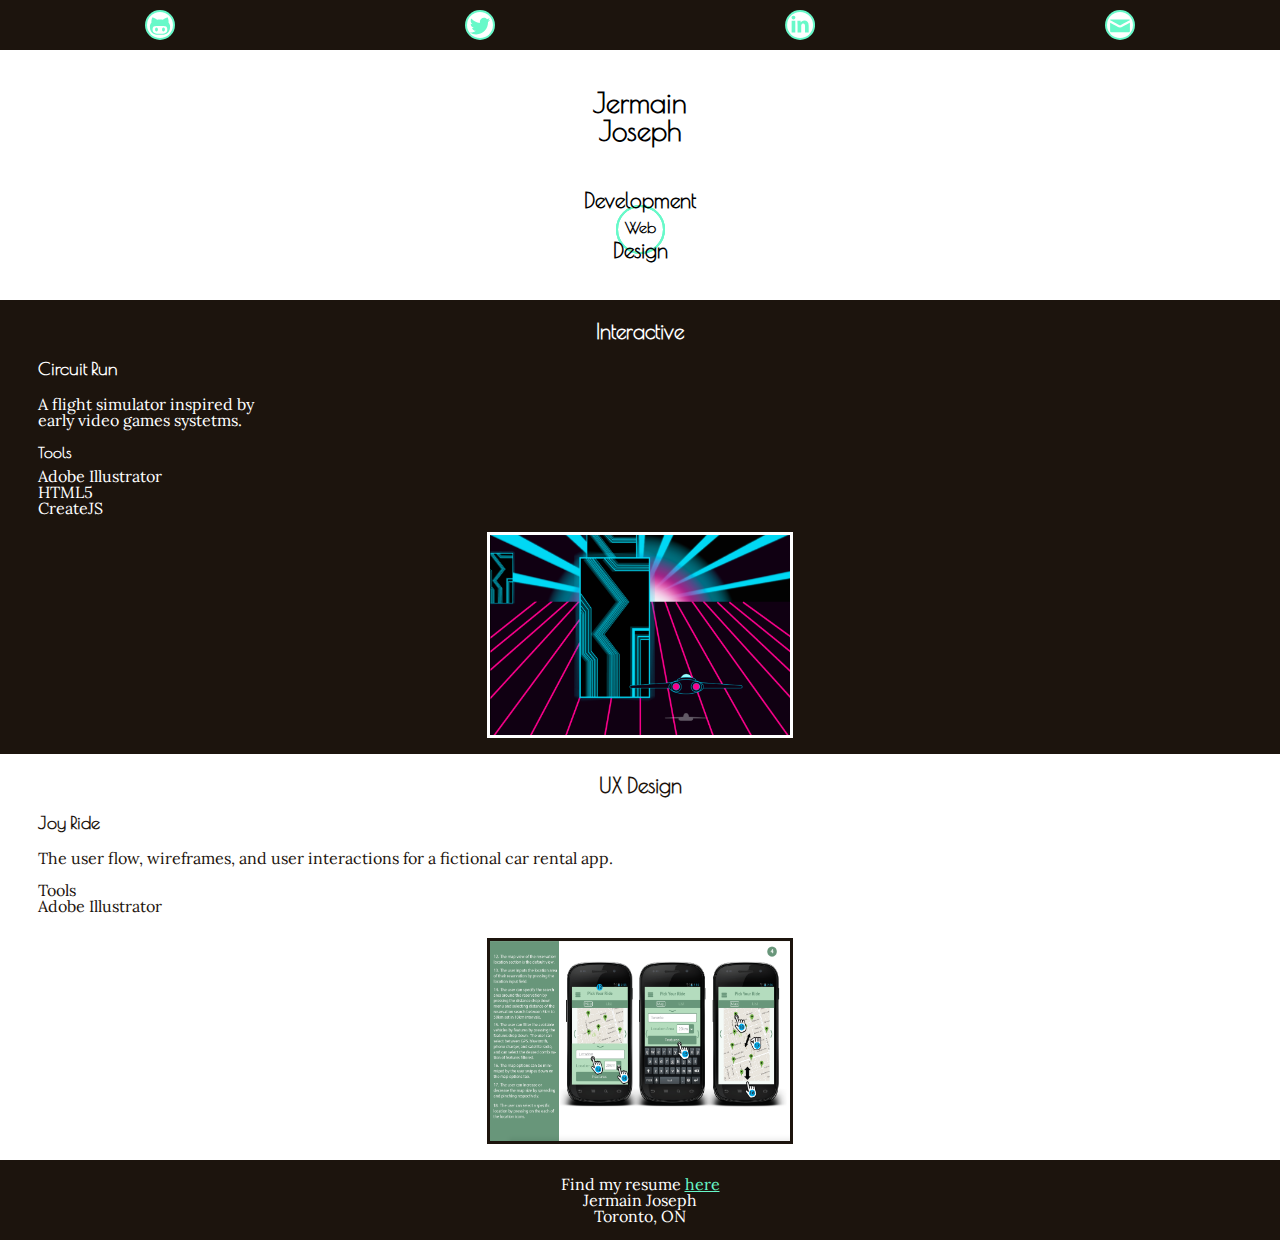
==== index.html @ 69ac6dd2 "version 1 page with 1st media queries done" ====
<!doctype html>
<html>
    <head>
    <meta charset="utf-8">
    <link rel="stylesheet" type="text/css" href="css/cssReset.css">
    <title>Jermain Joseph Portfolio Website</title>

    <link rel="shortcut icon" type="image/icon" href="../favicon.icon" />

    <!-- for Google -->
    <meta name="description" content="Jermain Joseph is Front-end developer residing in Toronto Ontario" />
    <meta name="keywords" content="Web, javascript, html5, CSS, PHP, UX design" />
    <meta name="author" content="Jermain Joseph" />
    <meta name="copyright" content="Jermain Joseph" />
    <link rel="author" href="https://plus.google.com/+jermainjoseph/"/>

    <!-- for Facebook -->
    <meta property="og:title" content="Jermain Joseph Resume:  Front-end Developer" />
    <meta property="og:type" content="website" />
    <meta property="og:image" content= FIXME/>
    <meta property="og:url" content= FIXME />
    <meta property="og:description" content="Jermain Joseph is Front-end developer residing in Toronto Ontario" />

    <!-- for Twitter -->
    <meta name="twitter:card" content="summary" />
    <meta name="twitter:title" content="Jermain Joseph Resume:  Front-end Developer" />
    <meta name="twitter:description" content="Jermain Joseph is Front-end developer residing in Toronto Ontario" />
    <meta name="twitter:image" content= FIXME />

    <!-- for Apple -->
    <meta name="apple-mobile-web-app-capable" content="yes" />
    <meta name="apple-mobile-web-app-status-bar-style" content="black-translucent" />
    <link rel="apple-touch-icon-precomposed" href= FIXME />
    <link href='https://fonts.googleapis.com/css?family=Poiret+One' rel='stylesheet' type='text/css'>
    <link href = "css/styles.css" type = "text/css" rel= "stylesheet"/>
    <meta name="viewport" content="width=device-width, initial-scale=1.0">
    <link href='https://fonts.googleapis.com/css?family=Lora:400,700italic,700' rel='stylesheet' type='text/css'>

    <!-- html5.js for IE less than 9 -->
    <!--[if lt IE 9]>
        <script src="http://html5shim.googlecode.com/svn/trunk/html5.js"></script>
    <![endif]-->

    <!-- css3-mediaqueries.js for IE less than 9 -->
    <!--[if lt IE 9]>
        <script src="http://css3-mediaqueries-js.googlecode.com/svn/trunk/css3-mediaqueries.js"></script>
    <![endif]-->
    </head>

    <body>
        <div class='header'>
            <div id= 'github'>
                <li> <a href="https://github.com/jermane"> github icon </a> </li>
            </div>
            <div id= 'twitter'>
                <li> <a class= "twitter" href="https://twitter.com/JermJo"> twitter icon </a> </li>
            </div>
            <div id= 'linkedin'>
                <li><a class = "linkedin" href="https://www.linkedin.com/profile/view?id=AAIAAAV_sdgBUwAKQurGmHCnrKtSSqvCeh0UUPU&trk=nav_responsive_tab_profile_pic"> linkedin icon </a></li>
            </div>
            <div id= 'email'>
                <li> <a class = "email" href="mailto:jermjoseph@gmail.com"> email icon </a> </li>
            </div>
        </diV>
        <div class = 'banner'>
            <h1 id= 'jermain'>Jermain</h1>
            <h1 id= 'joseph'>Joseph</h1>
            <div id= 'title'>
                <h2 id= 'dev'>Development</h2>
                <span id='web'><a>Web</a></span>
                <h2 id='des'>Design</h2>
                <div class= 'circle one'></div>
                <div class= 'circle two'></div>
                <div class= 'circle three'></div>
            </div>
        </div>

        <div class = 'project1'>
            <h2 id='inter'>Interactive</h2>
            <h3 id='circt'>Circuit Run</h3>
            <a id= 'sum1'>A flight simulator inspired by </br> early video games systetms.</a>
            <h3 id= 'tool1'>Tools </h3>
            <ul style="list-style-type:none">
                <li>Adobe Illustrator</li>
                <li>HTML5</li>
                <li>CreateJS</li>
            </ul>
            <a id=link1 href= 'http://www.w3schools.com'>
                <img id='image1' src='images/CircuitRunSm.png' width='300' height='200'>
            </a>
        </div>

        <div class = 'project2'>
            <h2 id='ux'>UX Design</h2>
            <h3 id='joy'>Joy Ride</h3></span>
            <a id= 'sum2'>The user flow, wireframes, and user interactions for a fictional car rental app. </a>
            <ul id= 'tool2'>Tools
                <li>Adobe Illustrator</li>
            </ul>
            <a id= 'link2' href= 'http://www.w3schools.com'>
                <img id= 'image2' src='images/JoyRideSm.png' width='300' height='200'>
            </a>
        </div>

        <div class = 'footer'>
            <span id= 'resume'>Find my resume
                <a id= 'rlink' href='http://www.jermainjoseph.com/resume/'>here </a>
            </span>
            </br>
            <span id= 'contact1'>Jermain Joseph</span>
            </br>
            <span id= 'contact2'>Toronto, ON</span>
        </div>

    </body>
</html>
---- css/styles.css ----
/*Styles for: Jermain Joseph Portfolio Website*/

/*CSS Reset*/
/* http://meyerweb.com/eric/tools/css/reset/
v2.0 | 20110126
License: none (public domain)
*/

html, body, div, span, applet, object, iframe,
h1, h2, h3, h4, h5, h6, p, blockquote, pre,
a, abbr, acronym, address, big, cite, code,
del, dfn, em, img, ins, kbd, q, s, samp,
small, strike, strong, sub, sup, tt, var,
b, u, i, center,
dl, dt, dd, ol, ul, li,
fieldset, form, label, legend,
table, caption, tbody, tfoot, thead, tr, th, td,
article, aside, canvas, details, embed,
figure, figcaption, footer, header, hgroup,
menu, nav, output, ruby, section, summary,
time, mark, audio, video {
margin: 0;
padding: 0;
border: 0;
font-size: 100%;
/*	font: inherit;*/
vertical-align: baseline;
}
/* HTML5 display-role reset for older browsers */
article, aside, details, figcaption, figure,
footer, header, hgroup, menu, nav, section {
display: block;
}
body {
line-height: 1;
}
ol, ul {
list-style: none;
}
blockquote, q {
quotes: none;
}
blockquote:before, blockquote:after,
q:before, q:after {
content: '';
content: none;
}
table {
border-collapse: collapse;
border-spacing: 0;
}


    /*Styles */

/*
Colour Pallet
black: #1C140D
white: #fff
green: #68F9C9
*/

/*Fonts*/
/*Lora Regular */
body {
    font-family: 'Lora', serif;
    font-weight: 400;
}

/*Fira Mono OT*/
h1, h2, h3, #web {
    font-family: 'Poiret One', cursive;
    font-weight: 700;
}
body{
    width: 100%;
    display: flex;
    flex-direction: column;
    justify-content: center;
    margin: 0 auto;
}

#twitter {
    display: block;
    width: 30px;
    height: 30px;
    background: url(../images/twitter-icon-green.svg) no-repeat;
    text-indent: 100%;
	white-space: nowrap;
	overflow: hidden;
}

#linkedin {
    display: block;
    width: 30px;
    height: 30px;
    background: url(../images/linkedin-icon-green.svg) no-repeat;
	text-indent: 100%;
	white-space: nowrap;
	overflow: hidden;
}

#github {
    display:block;
	width: 30px;
	height: 30px;
	background: url(../images/github-icon-green.svg) no-repeat;
	text-indent: 100%;
	white-space: nowrap;
	overflow: hidden;
}

#email {
    display: block;
	width: 30px;
	height: 30px;
	background: url(../images/email-icon-green.svg) no-repeat;
	text-indent: 100%;
	white-space: nowrap;
	overflow: hidden;
}

.header {
    width: 100vw;
    height: 50px;
    display: flex;
    flex-flow: row nowrap;
    justify-content: space-around;
    align-items: center;
    background-color: #1C140D;

}

.banner {
    width: 100%;
    height: 250px;
    display: flex;
    flex-flow: column;
    justify-content: center;
    align-items: center;
}

#jermain, #joseph {
    font-size: 28px;
}

#joseph {
    margin-bottom: 45px;
}

#title {
    display: flex;
    flex-flow: column;
    text-align: center;
    justify-content: center;
}

@keyframes circle {
    from {
        transform: scale(0)
    }
    to {
        transform: scale(2)
    }
}
.circle {
    z-index: -1;
    margin: 0 auto;
    width: 45px;
    height: 45px;
    border: 2px solid #68F9C9;
    border-radius: 50%;
    position: absolute;
    top: 205px;
    left: 0;
    right: 0;
}

.one {
    animation: circle 3s infinite linear;
}
.two {
    animation: circle 3.5s infinite linear;
    animation-delay: 0.5s;
}
.three {
    animation: circle 4s infinite linear;
    animation-delay: 1s;
}

h2 {
    font-size: 21px;
}

#web{
    padding-top: 8px;
    height: 21px;
}

                /*Project 1*/
.project1{
    color: #fff;
    width: auto;
    background-color: #1C140D;
    display: flex;
    flex-direction: column;
    justify-content: center;
    padding-left: 3%;
    padding-right: 3%;
}

#inter{
    text-align: center;
    font-size: 21px;
    padding-top: 1em;
}

#circt{
    font-size: 18px;
    padding-top: 1em;
    padding-bottom: 1em;
}

#tool1{
    padding-top: 1em;
    padding-bottom: 0.5em;
}
#link1{
    display: flex;
    justify-content: center;
    padding-bottom: 1em;
}

#image1{
    margin-top: 1em;
    border: 3px solid #fff;
}

                     /*Project 2*/
.project2{
    color: #1C140D;
    width: auto;
    background-color: #fff;
    display: flex;
    flex-direction: column;
    justify-content: center;
    padding-left: 3%;
    padding-right: 3%;
}

#ux{
    text-align: center;
    font-size: 21px;
    padding-top: 1em;
}

#joy{
    font-size: 18px;
    padding-top: 1em;
    padding-bottom: 1em;
}

#tool2{
    padding-top: 1em;
    padding-bottom: 0.5em;
}
#link2{
    display: flex;
    justify-content: center;
    padding-bottom: 1em;
}

#image2{
    margin-top: 1em;
    border: 3px solid #1C140D;
}

.footer{
    text-align: center;
    color:  #fff;
    background-color:  #1C140D;
    padding-top:  1em;
    padding-bottom: 1em;
}

#rlink {
    color: #68F9C9;
}
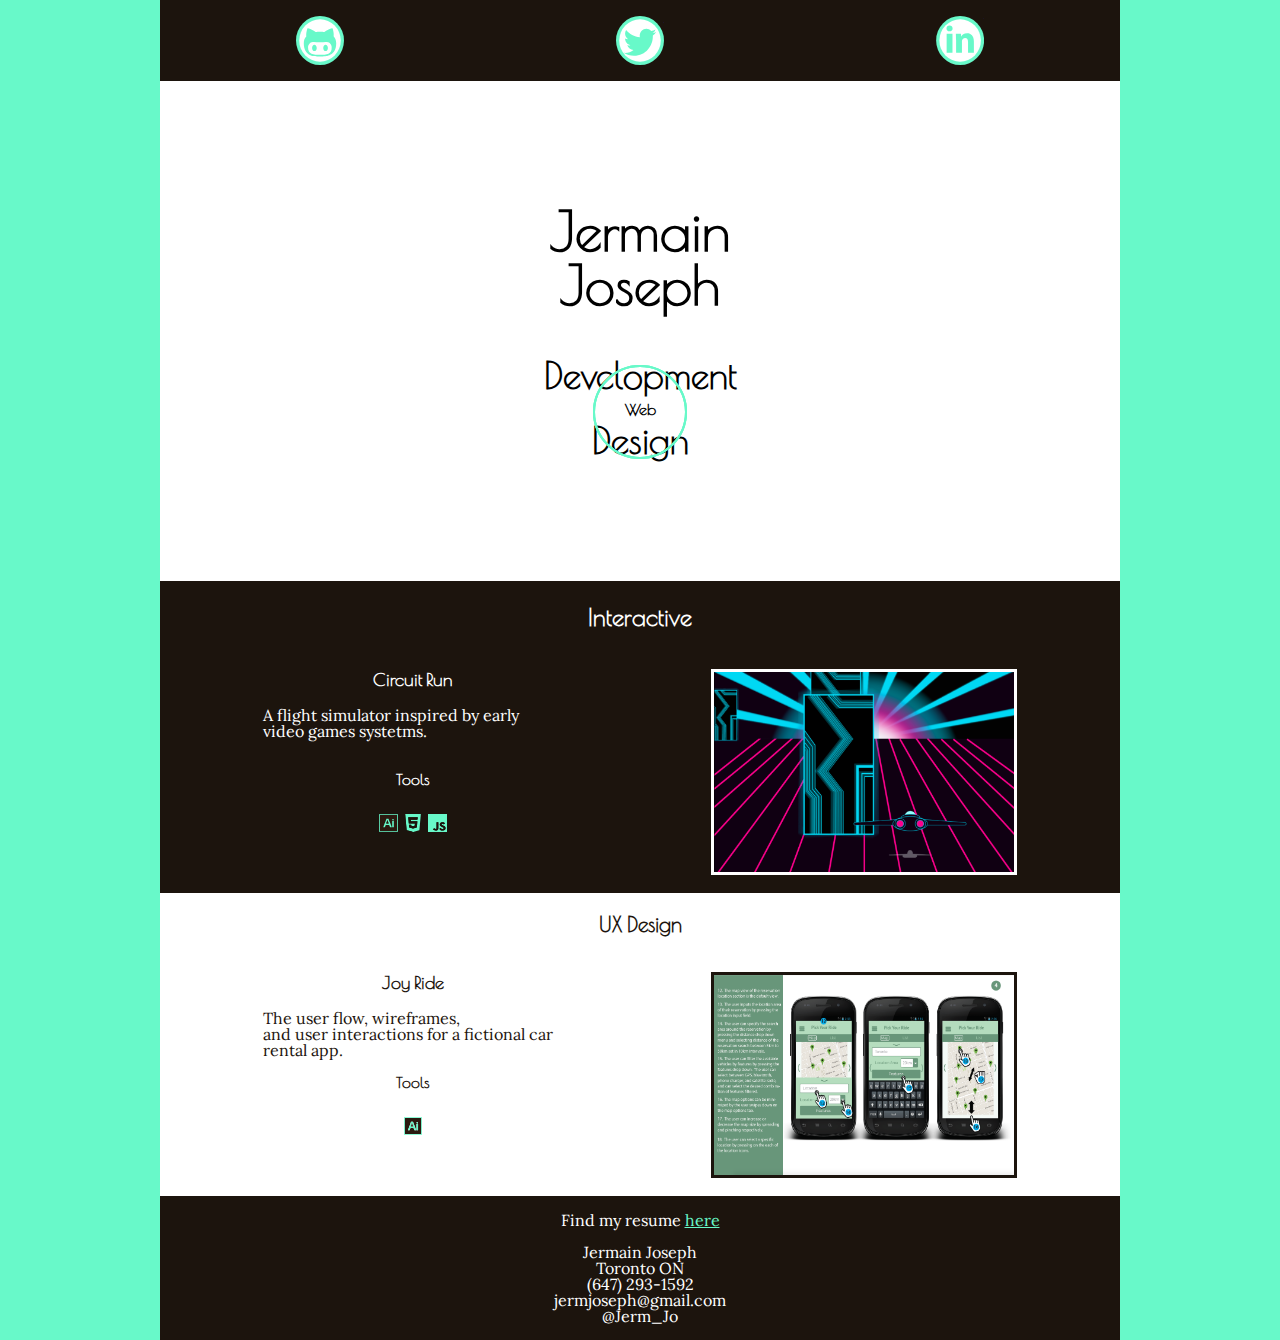
==== commit b28c8790: "Change in animation scale" ====
--- a/index.html
+++ b/index.html
@@ -49,67 +49,86 @@
 
     <body>
         <div class='header'>
-            <div id= 'github'>
-                <li> <a href="https://github.com/jermane"> github icon </a> </li>
-            </div>
-            <div id= 'twitter'>
-                <li> <a class= "twitter" href="https://twitter.com/JermJo"> twitter icon </a> </li>
-            </div>
-            <div id= 'linkedin'>
-                <li><a class = "linkedin" href="https://www.linkedin.com/profile/view?id=AAIAAAV_sdgBUwAKQurGmHCnrKtSSqvCeh0UUPU&trk=nav_responsive_tab_profile_pic"> linkedin icon </a></li>
-            </div>
-            <div id= 'email'>
-                <li> <a class = "email" href="mailto:jermjoseph@gmail.com"> email icon </a> </li>
-            </div>
+
+            <a id= 'github' href="https://github.com/jermane" scr= "images/github-icon-green.svg"> github icon
+            </a>
+
+            <a id= "twitter" href="https://twitter.com/JermJo"> twitter icon </a>
+
+            <a id = "linkedin" href="https://www.linkedin.com/profile/view?id=AAIAAAV_sdgBUwAKQurGmHCnrKtSSqvCeh0UUPU&trk=nav_responsive_tab_profile_pic"> linkedin icon </a>
+
         </diV>
         <div class = 'banner'>
-            <h1 id= 'jermain'>Jermain</h1>
-            <h1 id= 'joseph'>Joseph</h1>
-            <div id= 'title'>
-                <h2 id= 'dev'>Development</h2>
-                <span id='web'><a>Web</a></span>
-                <h2 id='des'>Design</h2>
-                <div class= 'circle one'></div>
-                <div class= 'circle two'></div>
-                <div class= 'circle three'></div>
+            <div id= 'bancont'>
+                <h1 id= 'jermain'>Jermain</h1>
+                <h1 id= 'joseph'>Joseph</h1>
+                <div id= 'title'>
+                    <div class= 'circle one'></div>
+                    <div class= 'circle two'></div>
+                    <div class= 'circle three'></div>
+                     <h2 id= 'dev'>Development</h2>
+                    <span id='web'><a>Web</a></span>
+                    <h2 id='des'>Design</h2>
+                </div>
             </div>
         </div>
 
         <div class = 'project1'>
             <h2 id='inter'>Interactive</h2>
-            <h3 id='circt'>Circuit Run</h3>
-            <a id= 'sum1'>A flight simulator inspired by </br> early video games systetms.</a>
-            <h3 id= 'tool1'>Tools </h3>
-            <ul style="list-style-type:none">
-                <li>Adobe Illustrator</li>
-                <li>HTML5</li>
-                <li>CreateJS</li>
-            </ul>
-            <a id=link1 href= 'http://www.w3schools.com'>
-                <img id='image1' src='images/CircuitRunSm.png' width='300' height='200'>
-            </a>
+            <div id= 'content1'>
+                <div id ='text1'>
+                    <h3 id='circt'>Circuit Run</h3>
+                    <p id= 'sum1'>A flight simulator inspired by early video games systetms.</p>
+                    <div id= 'tool1'>
+                        <div id='ttool1'>
+                            <h3 > Tools </h3>
+                        </div>
+                    </div>    
+                    <div id= 'icons1'>
+                        <img src= 'images/Adobe_Illustrator_icon.svg' alt='Adobe Illustrator' width='18.5px' height='18.5px'>
+                        <img src= 'images/html5.svg' alt='Html 5' width='18.5px' height='18.5px'>
+                        <img src= 'images/javascript.svg' alt='Javascript' width='18.5px' height='18.5px'>
+                    </div>    
+                </div>
+                <div id= 'link1'>   
+                    <a  href= 'http://www.jermainjoseph.com/circuitrun/'>
+                        <img id='image1' src='images/CircuitRunSm.png' width='300' height='200'>
+                    </a>
+                </div>  
+            </div>
         </div>
 
-        <div class = 'project2'>
+        <div class ='project2'>
             <h2 id='ux'>UX Design</h2>
-            <h3 id='joy'>Joy Ride</h3></span>
-            <a id= 'sum2'>The user flow, wireframes, and user interactions for a fictional car rental app. </a>
-            <ul id= 'tool2'>Tools
-                <li>Adobe Illustrator</li>
-            </ul>
-            <a id= 'link2' href= 'http://www.w3schools.com'>
-                <img id= 'image2' src='images/JoyRideSm.png' width='300' height='200'>
-            </a>
+            <div id ='content2'>
+                <div id ='text2'>
+                    <h3 id='joy'>Joy Ride</h3></span>
+                    <p id= 'sum2'>The user flow, wireframes,</br> and user interactions for a fictional car rental app. </p>
+                    <div id= 'tool2'>
+                        <div id='ttool'>
+                            <h3 > Tools </h3>
+                        </div>
+                    </div>   
+                    <div id= 'icons2'>
+                        <img src= 'images/Adobe_Illustrator_icon.svg' alt='Adobe Illustrator' width='18.5px' height='18.5px'>
+                    </div>    
+                </div>
+                <div id= 'link2'> 
+                    <a href= 'http://www.jermainjoseph.com/joyride/'>
+                    <img id= 'image2' src='images/JoyRideSm.png' width='300' height='200'>
+                    </a>
+                </div>    
+            </div>
         </div>
 
         <div class = 'footer'>
-            <span id= 'resume'>Find my resume
+            <div id= 'resume'>Find my resume
                 <a id= 'rlink' href='http://www.jermainjoseph.com/resume/'>here </a>
-            </span>
-            </br>
-            <span id= 'contact1'>Jermain Joseph</span>
-            </br>
-            <span id= 'contact2'>Toronto, ON</span>
+            </div>
+            <p><br></p>
+            <div id= 'contact'>
+                <span>Jermain Joseph<br>Toronto ON<br>(647) 293-1592<br>jermjoseph@gmail.com<br>@Jerm_Jo</span>
+            </div>
         </div>
 
     </body>
--- a/css/styles.css
+++ b/css/styles.css
@@ -110,18 +110,8 @@
 	overflow: hidden;
 }
 
-#email {
-    display: block;
-	width: 30px;
-	height: 30px;
-	background: url(../images/email-icon-green.svg) no-repeat;
-	text-indent: 100%;
-	white-space: nowrap;
-	overflow: hidden;
-}
-
 .header {
-    width: 100vw;
+    width: auto;
     height: 50px;
     display: flex;
     flex-flow: row nowrap;
@@ -132,16 +122,18 @@
 }
 
 .banner {
-    width: 100%;
+    width: auto;
     height: 250px;
     display: flex;
     flex-flow: column;
     justify-content: center;
     align-items: center;
+     background-color: #fff;
 }
 
 #jermain, #joseph {
-    font-size: 28px;
+    font-size: 36px;
+    text-align: center;
 }
 
 #joseph {
@@ -160,36 +152,37 @@
         transform: scale(0)
     }
     to {
-        transform: scale(2)
+        transform: scale(2.5)
     }
 }
 .circle {
-    z-index: -1;
+    z-index: 0;
     margin: 0 auto;
-    width: 45px;
-    height: 45px;
+    width: 100px;
+    height: 100px;
     border: 2px solid #68F9C9;
     border-radius: 50%;
     position: absolute;
-    top: 205px;
+    top: 212px;
     left: 0;
     right: 0;
 }
 
 .one {
     animation: circle 3s infinite linear;
+    animation-delay: 0.1s;
 }
 .two {
-    animation: circle 3.5s infinite linear;
-    animation-delay: 0.5s;
+    animation: circle 3s infinite linear;
+    animation-delay: 1s;
 }
 .three {
-    animation: circle 4s infinite linear;
-    animation-delay: 1s;
+    animation: circle 3s infinite linear;
+    animation-delay: 2s;
 }
 
 h2 {
-    font-size: 21px;
+    font-size: 24px;
 }
 
 #web{
@@ -211,7 +204,6 @@
 
 #inter{
     text-align: center;
-    font-size: 21px;
     padding-top: 1em;
 }
 
@@ -219,12 +211,39 @@
     font-size: 18px;
     padding-top: 1em;
     padding-bottom: 1em;
-}
-
+    text-align: center;
+}
+
+#sum1{
+    width: 100%;
+    text-align: center;
+    padding-bottom: 1em;
+}
 #tool1{
+    display: flex;
     padding-top: 1em;
     padding-bottom: 0.5em;
-}
+    text-align: center;
+    justify-content: center;
+}
+#tool1{
+    display: flex;
+    flex-direction: column;
+        
+}
+#tool1 h3{
+    flex-grow: 2;
+    padding-bottom: 1em;
+}
+#icons1, #icons2{
+    display: flex;
+    justify-content: center;
+}
+
+#icons1 img, #icons2 img{
+    padding: 3px;
+}
+
 #link1{
     display: flex;
     justify-content: center;
@@ -258,12 +277,33 @@
     font-size: 18px;
     padding-top: 1em;
     padding-bottom: 1em;
+    text-align: center;
+
+}
+
+#sum2{
+    width: 100%;
+    text-align: center;
+
 }
 
 #tool2{
+    display: flex;
     padding-top: 1em;
     padding-bottom: 0.5em;
-}
+    text-align: center;
+    justify-content: center;
+}
+#tool2{
+    display: flex;
+    flex-direction: column;
+        
+}
+#tool2 h3{
+    flex-grow: 2;
+    padding-bottom: 1em;
+}
+
 #link2{
     display: flex;
     justify-content: center;
@@ -286,3 +326,112 @@
 #rlink {
     color: #68F9C9;
 }
+
+
+/*/////////////////////1st media query/////////////////*/
+
+@media (min-width: 620px ){
+    .header{
+        height: 80.90px;
+    }
+
+    #github{
+        width: 48.54px;
+        height: 48.54px;
+    }
+    #twitter{
+        width: 48.54px;
+        height: 48.54px;
+    }
+    #linkedin{
+        width: 48.54px;
+        height: 48.54px;
+    }
+    #content1, #content2{
+        display: flex;
+        flex-direction: row;
+        justify-content: space-around;
+
+    }
+
+    #text2, #text1{
+        width: 300px;
+    }
+
+    #sum1, #sum2{
+        text-align: left;
+    }
+
+
+
+    #inter, #ux {
+        padding-bottom: 1em;
+    }
+    #jermain, #joseph {
+        font-size: 54px;
+    }
+    #dev, #des {
+        font-size: 36px;
+    }
+    .banner {
+        height: 500px;
+    }
+    .circle {
+        width: 90px;
+        height: 90px;
+        top: 365px;
+    }
+
+}
+
+/*/////////////////////2nd media query/////////////////*/
+
+
+/*
+@media (min-width: 800px){
+    #content1, #content2 {
+        padding-bottom: 2em;
+    }
+    #link1{
+      display: block;
+      -moz-box-sizing: border-box;
+      box-sizing: border-box;
+      background: url('../images/CircuitRunLg.png') no-repeat;
+
+      width: 369px; 
+      height: 244px; 
+      padding-left: 369px; 
+      border: 5px solid #fff;  
+    }
+    #link2{
+      display: block;
+      -moz-box-sizing: border-box;
+      box-sizing: border-box;
+      background: url('../images/JoyRideLg.png') no-repeat;
+      width: 369px; 
+      height: 244px; 
+      padding-left: 369px; 
+      border: 5px solid #1C140D;  
+    }
+    
+    #image1, #image2{
+        visibility: hidden;
+    }
+    #text2, #text1{
+        width: 369px;
+    }
+  
+}
+*/
+
+/*/////////////////////3rd media query////////////////*/
+
+@media (min-width: 960px){
+    html{
+        background-color: #68F9C9;
+    }
+    body{
+        width: 960px;
+    }
+
+}
